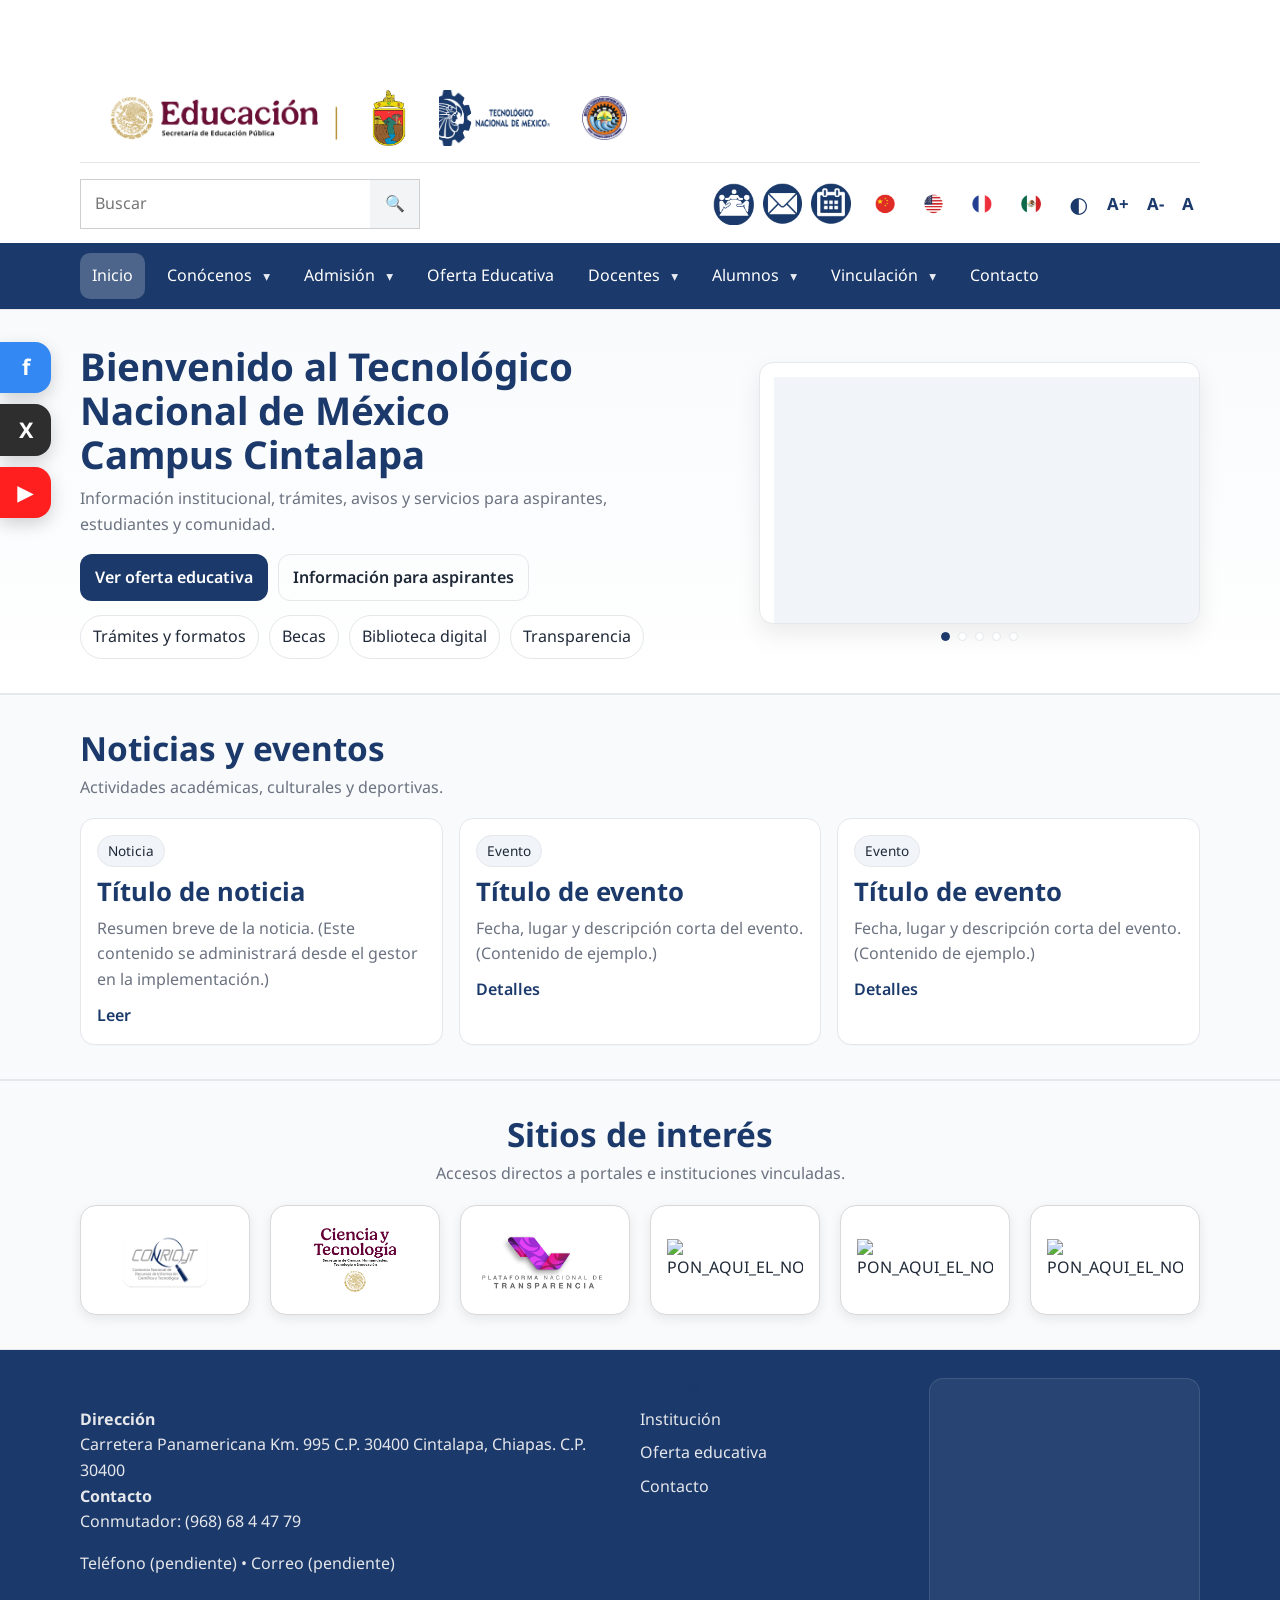
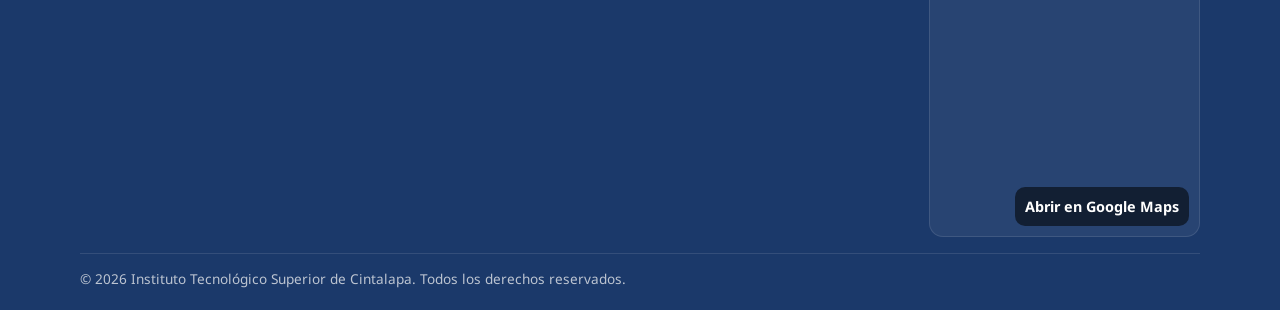
==== index.html @ 57645652 "Add files via upload" ====
<!DOCTYPE html>
<html lang="es">
<head>
  <meta charset="utf-8" />
  <meta name="viewport" content="width=device-width, initial-scale=1" />
  <title>Tecnológico Nacional de México Campus Cintalapa | Inicio</title>
  <meta name="description" content="Sitio institucional: información, oferta educativa, aspirantes, alumnos, vinculación y contacto." />

  <!-- CSS (separación clara HTML5/CSS3) -->
  <link rel="stylesheet" href="css/base.css" />
  <link rel="stylesheet" href="css/layout.css" />
  <link rel="stylesheet" href="css/components.css" />
  <link rel="stylesheet" href="css/pages.css" />
</head>

<body>

    <!-- Barra superior (gubernamental + idioma) -->

    <div id="barraGobmx"></div>

  <header class="site-header" role="banner">
    <div class="container header-top">
<div class="pleca" aria-label="Identidades institucionales">
  <div class="container pleca-inner">
    <a class="pleca-link pleca-link--sep" href="https://www.gob.mx/sep" target="_blank" rel="noopener">
      <img src="assets/img/pleca_educacion_dic24.png" alt="Educación - Secretaría de Educación Pública">
    </a>

    <a class="pleca-link pleca-link--chiapas" href="https://www.chiapas.gob.mx/" target="_blank" rel="noopener">
      <img src="assets/img/Coat_of_Arms_of_Chiapas_(2026).png" alt="Gobierno del Estado de Chiapas">
    </a>

    <a class="pleca-link pleca-link--tecnm" href="https://www.tecnm.mx/" target="_blank" rel="noopener">
      <img src="assets/img/TecNacional.png" alt="Tecnológico Nacional de México">
    </a>

    <a class="pleca-link pleca-link--instituto" href="index.html">
      <img src="assets/img/TecCinta.png" alt="Instituto Tecnológico Superior de Cintalapa">
    </a>
  </div>
</div>

      <button class="nav-toggle" type="button"
  aria-label="Abrir menú"
  aria-controls="site-menu"
  aria-expanded="false">
  <span class="nav-toggle__bar" aria-hidden="true"></span>
  <span class="nav-toggle__bar" aria-hidden="true"></span>
  <span class="nav-toggle__bar" aria-hidden="true"></span>
</button>

<div class="header-top-bar">
<div class="header-search">
  <form
    class="search search--header"
    id="siteSearchForm"
    action="#"
    method="get"
    aria-label="Búsqueda en el sitio"
  >
    <label class="sr-only" for="siteSearchInput">Buscar</label>
    <input
      id="siteSearchInput"
      name="q"
      type="search"
      placeholder="Buscar"
      autocomplete="off"
    />
    <button class="search-btn" type="submit" aria-label="Buscar">
      <span aria-hidden="true">🔍</span>
    </button>
  </form>

  <div
    id="siteSearchResults"
    class="search-results"
    aria-live="polite"
    aria-label="Resultados de búsqueda"
    hidden
  ></div>
</div>

  <div class="header-tools" aria-label="Accesibilidad y accesos rápidos">
    <div class="header-icons" aria-label="Enlaces rápidos institucionales">
      <a class="tool-icon"
         href="PON_AQUI_LINK_TEAMS"
         target="_blank"
         rel="noopener"
         title="Microsoft Teams"
         aria-label="Microsoft Teams">
        <img src="assets/img/microsoft_teams.png" alt="Microsoft Teams" />
      </a>

      <a class="tool-icon"
         href="PON_AQUI_LINK_CORREO"
         target="_blank"
         rel="noopener"
         title="Correo institucional"
         aria-label="Correo institucional">
        <img src="assets/img/correo-icono.png" alt="Correo institucional" />
      </a>

      <a class="tool-icon"
         href="PON_AQUI_LINK_CALENDARIO"
         target="_blank"
         rel="noopener"
         title="Calendario académico"
         aria-label="Calendario académico">
        <img src="assets/img/calendario-icono.png" alt="Calendario académico" />
      </a>
    </div>

    <div class="header-languages" aria-label="Selector de idioma">
      <a class="lang-btn" href="#" data-lang="zh-CN" title="Mandarín" aria-label="Traducir a mandarín">
        <img src="assets/img/china-icono.png" alt="Mandarín" />
      </a>

      <a class="lang-btn" href="#" data-lang="en" title="Inglés" aria-label="Traducir a inglés">
        <img src="assets/img/usa-icono.png" alt="Inglés" />
      </a>

      <a class="lang-btn" href="#" data-lang="fr" title="Francés" aria-label="Traducir a francés">
        <img src="assets/img/francia-icono.png" alt="Francés" />
      </a>

      <a class="lang-btn" href="#" data-lang="es" title="Español" aria-label="Restablecer a español">
        <img src="assets/img/mexico-icono.png" alt="Español" />
      </a>
    </div>

    <div class="header-accessibility" aria-label="Opciones de accesibilidad">
      <button class="acc-btn acc-btn--icon" type="button" data-action="contrast" title="Invertir colores" aria-label="Invertir colores">
        ◐
      </button>
      <button class="acc-btn" type="button" data-action="increase-font" title="Aumentar letra" aria-label="Aumentar letra">
        A+
      </button>
      <button class="acc-btn" type="button" data-action="decrease-font" title="Disminuir letra" aria-label="Disminuir letra">
        A-
      </button>
      <button class="acc-btn" type="button" data-action="reset-font" title="Restablecer tamaño" aria-label="Restablecer tamaño">
        A
      </button>
    </div>

    <div id="google_translate_element" class="translate-holder" aria-hidden="true"></div>
  </div>
</div>
    </div>

    <nav class="site-nav" aria-label="Menú principal" id="site-menu">
      <div class="container nav-inner">
<ul class="nav-list nav-list--dropdown">
  <li>
    <a class="nav-link" href="index.html" data-nav-link="inicio">Inicio</a>
  </li>

  <li class="nav-item">
    <details class="nav-dd">
      <summary class="nav-link nav-link--dd" data-nav="conocenos">Conócenos</summary>
      <div class="nav-panel" role="menu">
        <a role="menuitem" href="pages/institucion.html#mv">Misión y visión</a>
        <a role="menuitem" href="pages/institucion.html#campus">Campus</a>
        <a role="menuitem" href="pages/institucion.html#historia">Historia</a>
        <a role="menuitem" href="pages/institucion.html#directorio">Directorio</a>
        <a role="menuitem" href="pages/institucion.html#organigrama">Organigrama</a>
        <a role="menuitem" href="pages/institucion.html#marco">Marco normativo</a>
      </div>
    </details>
  </li>

  <li class="nav-item">
    <details class="nav-dd">
      <summary class="nav-link nav-link--dd" data-nav="admision">Admisión</summary>
      <div class="nav-panel" role="menu">
        <a role="menuitem" href="pages/aspirantes.html#requisitos">Requisitos</a>
        <a role="menuitem" href="pages/aspirantes.html#proceso">Proceso</a>
        <a role="menuitem" href="pages/aspirantes.html#fechas">Fechas</a>
        <a role="menuitem" href="pages/aspirantes.html#costos">Costos</a>
        <a role="menuitem" href="pages/aspirantes.html#preguntas">Preguntas frecuentes</a>
      </div>
    </details>
  </li>

  <li>
    <a class="nav-link" href="pages/oferta.html" data-nav-link="oferta">Oferta Educativa</a>
  </li>

  <li class="nav-item">
    <details class="nav-dd">
      <summary class="nav-link nav-link--dd" data-nav="docentes">Docentes</summary>
      <div class="nav-panel" role="menu">
        <a role="menuitem" href="pages/docentes.html#avisos">Avisos</a>
        <a role="menuitem" href="pages/docentes.html#formatos">Formatos</a>
        <a role="menuitem" href="pages/docentes.html#directorio">Directorio</a>
      </div>
    </details>
  </li>

  <li class="nav-item">
    <details class="nav-dd">
      <summary class="nav-link nav-link--dd" data-nav="alumnos">Alumnos</summary>
      <div class="nav-panel" role="menu">
        <a role="menuitem" href="pages/alumnos.html#tramites">Trámites</a>
        <a role="menuitem" href="pages/alumnos.html#servicios">Servicios escolares</a>
        <a role="menuitem" href="pages/alumnos.html#calendario">Calendario</a>
        <a role="menuitem" href="pages/alumnos.html#becas">Becas</a>
      </div>
    </details>
  </li>

  <li class="nav-item">
    <details class="nav-dd">
      <summary class="nav-link nav-link--dd" data-nav="vinculacion">Vinculación</summary>
      <div class="nav-panel" role="menu">
        <a role="menuitem" href="pages/vinculacion.html#servicio">Servicio social</a>
        <a role="menuitem" href="pages/vinculacion.html#residencia">Residencia profesional</a>
        <a role="menuitem" href="pages/vinculacion.html#convenios">Convenios</a>
        <a role="menuitem" href="pages/vinculacion.html#bolsa">Bolsa de trabajo</a>
      </div>
    </details>
  </li>

  <li>
    <a class="nav-link" href="pages/contacto.html" data-nav-link="contacto">Contacto</a>
  </li>
</ul>
      </div>
    </nav>
  </header>

  <main id="contenido" class="site-main" role="main">
    <!-- Hero / Portada -->
    <section class="hero" aria-label="Portada">
      <div class="container hero-inner">
        <div class="hero-content">
          <h1>Bienvenido al Tecnológico Nacional de México Campus Cintalapa</h1>
          <p>
            Información institucional, trámites, avisos y servicios para aspirantes, estudiantes y comunidad.
          </p>

          <div class="hero-cta">
            <a class="btn btn-primary" href="pages/oferta.html">Ver oferta educativa</a>
            <a class="btn btn-outline" href="pages/aspirantes.html">Información para aspirantes</a>
          </div>

          <ul class="quick-links" aria-label="Accesos rápidos">
            <li><a class="chip" href="#tramites">Trámites y formatos</a></li>
            <li><a class="chip" href="#becas">Becas</a></li>
            <li><a class="chip" href="#biblioteca">Biblioteca digital</a></li>
            <li><a class="chip" href="#transparencia">Transparencia</a></li>
          </ul>

        </div>

<div class="hero-media" aria-label="Carrusel de avisos destacados">
  <section class="carousel" aria-roledescription="carousel">
    <!-- Controles (radios invisibles) -->
    <input class="carousel__input" type="radio" name="carousel" id="slide-1" checked>
    <input class="carousel__input" type="radio" name="carousel" id="slide-2">
    <input class="carousel__input" type="radio" name="carousel" id="slide-3">
    <input class="carousel__input" type="radio" name="carousel" id="slide-4">
    <input class="carousel__input" type="radio" name="carousel" id="slide-5">

    <!-- Slides -->
    <div class="carousel__viewport">
      <div class="carousel__track">
<article class="carousel__slide" data-slide="1">
  <a class="carousel__img" href="#" data-banner-link aria-label="Banner 1">
    <img class="carousel__photo" data-banner-img alt="Banner 1" loading="lazy"
      src="data:image/svg+xml,%3Csvg xmlns='http://www.w3.org/2000/svg' width='1200' height='450'%3E%3Crect width='100%25' height='100%25' fill='%23f1f5f9'/%3E%3Ctext x='50%25' y='50%25' dominant-baseline='middle' text-anchor='middle' fill='%236b7280' font-size='38' font-family='Arial'%3EBanner%201%20pendiente%3C/text%3E%3C/svg%3E">
  </a>
</article>

<article class="carousel__slide" data-slide="2">
  <a class="carousel__img" href="#" data-banner-link aria-label="Banner 2">
    <img class="carousel__photo" data-banner-img alt="Banner 2" loading="lazy"
      src="data:image/svg+xml,%3Csvg xmlns='http://www.w3.org/2000/svg' width='1200' height='450'%3E%3Crect width='100%25' height='100%25' fill='%23f1f5f9'/%3E%3Ctext x='50%25' y='50%25' dominant-baseline='middle' text-anchor='middle' fill='%236b7280' font-size='38' font-family='Arial'%3EBanner%202%20pendiente%3C/text%3E%3C/svg%3E">
  </a>
</article>

<article class="carousel__slide" data-slide="3">
  <a class="carousel__img" href="#" data-banner-link aria-label="Banner 3">
    <img class="carousel__photo" data-banner-img alt="Banner 3" loading="lazy"
      src="data:image/svg+xml,%3Csvg xmlns='http://www.w3.org/2000/svg' width='1200' height='450'%3E%3Crect width='100%25' height='100%25' fill='%23f1f5f9'/%3E%3Ctext x='50%25' y='50%25' dominant-baseline='middle' text-anchor='middle' fill='%236b7280' font-size='38' font-family='Arial'%3EBanner%203%20pendiente%3C/text%3E%3C/svg%3E">
  </a>
</article>

<article class="carousel__slide" data-slide="4">
  <a class="carousel__img" href="#" data-banner-link aria-label="Banner 4">
    <img class="carousel__photo" data-banner-img alt="Banner 4" loading="lazy"
      src="data:image/svg+xml,%3Csvg xmlns='http://www.w3.org/2000/svg' width='1200' height='450'%3E%3Crect width='100%25' height='100%25' fill='%23f1f5f9'/%3E%3Ctext x='50%25' y='50%25' dominant-baseline='middle' text-anchor='middle' fill='%236b7280' font-size='38' font-family='Arial'%3EBanner%204%20pendiente%3C/text%3E%3C/svg%3E">
  </a>
</article>

<article class="carousel__slide" data-slide="5">
  <a class="carousel__img" href="#" data-banner-link aria-label="Banner 5">
    <img class="carousel__photo" data-banner-img alt="Banner 5" loading="lazy"
      src="data:image/svg+xml,%3Csvg xmlns='http://www.w3.org/2000/svg' width='1200' height='450'%3E%3Crect width='100%25' height='100%25' fill='%23f1f5f9'/%3E%3Ctext x='50%25' y='50%25' dominant-baseline='middle' text-anchor='middle' fill='%236b7280' font-size='38' font-family='Arial'%3EBanner%205%20pendiente%3C/text%3E%3C/svg%3E">
  </a>
</article>
      </div>
    </div>

    <!-- Botones/puntos -->
    <div class="carousel__dots" aria-label="Controles del carrusel">
      <label class="carousel__dot" for="slide-1" aria-label="Ir a la diapositiva 1"></label>
      <label class="carousel__dot" for="slide-2" aria-label="Ir a la diapositiva 2"></label>
      <label class="carousel__dot" for="slide-3" aria-label="Ir a la diapositiva 3"></label>
      <label class="carousel__dot" for="slide-4" aria-label="Ir a la diapositiva 4"></label>
      <label class="carousel__dot" for="slide-5" aria-label="Ir a la diapositiva 5"></label>
    </div>
  </section>
</div>

      </div>
    </section>

    <!-- Noticias / Eventos -->
    <section class="section section-alt">
      <div class="container">
        <header class="section-header">
          <h2>Noticias y eventos</h2>
          <p>Actividades académicas, culturales y deportivas.</p>
        </header>

        <div class="grid cards-3">
          <article class="card card-wide">
            <div class="card-badge">Noticia</div>
            <h3>Título de noticia</h3>
            <p>Resumen breve de la noticia. (Este contenido se administrará desde el gestor en la implementación.)</p>
            <a class="card-link" href="pages/institucion.html">Leer</a>
          </article>

          <article class="card card-wide">
            <div class="card-badge">Evento</div>
            <h3>Título de evento</h3>
            <p>Fecha, lugar y descripción corta del evento. (Contenido de ejemplo.)</p>
            <a class="card-link" href="pages/institucion.html">Detalles</a>
          </article>

          <article class="card card-wide">
            <div class="card-badge">Evento</div>
            <h3>Título de evento</h3>
            <p>Fecha, lugar y descripción corta del evento. (Contenido de ejemplo.)</p>
            <a class="card-link" href="pages/institucion.html">Detalles</a>
          </article>
        </div>
      </div>
    </section>
<!-- Sitios de interés -->
<section class="section section-alt sitios-interes">
  <div class="container">
    <header class="section-header">
      <h2>Sitios de interés</h2>
      <p>Accesos directos a portales e instituciones vinculadas.</p>
    </header>

    <div class="interest-links" aria-label="Enlaces a sitios institucionales de interés">

      <a class="interest-link"
         href="https://www.conricyt.mx/"
         target="_blank"
         rel="noopener"
         aria-label="PON_AQUI_EL_NOMBRE_DEL_SITIO_1">
        <img src="assets/img/Conricyt.png"
             alt="Conricyt"
             loading="lazy">
      </a>

      <a class="interest-link"
         href="https://secihti.mx/"
         target="_blank"
         rel="noopener"
         aria-label="PON_AQUI_EL_NOMBRE_DEL_SITIO_2">
        <img src="assets/img/secihti.png"
             alt="Secretaría de Ciencia, Humanidades, Tecnología e Innovación"
             loading="lazy">
      </a>

      <a class="interest-link"
         href="https://www.plataformadetransparencia.org.mx/Inicio"
         target="_blank"
         rel="noopener"
         aria-label="PON_AQUI_EL_NOMBRE_DEL_SITIO_3">
        <img src="assets/img/Transparencia.png"
             alt="plataforma nacional de transparencia"
             loading="lazy">
      </a>

      <a class="interest-link"
         href="PON_AQUI_EL_LINK_4"
         target="_blank"
         rel="noopener"
         aria-label="PON_AQUI_EL_NOMBRE_DEL_SITIO_4">
        <img src="PON_AQUI_LA_IMAGEN_4"
             alt="PON_AQUI_EL_NOMBRE_DEL_SITIO_4"
             loading="lazy">
      </a>

      <a class="interest-link"
         href="PON_AQUI_EL_LINK_5"
         target="_blank"
         rel="noopener"
         aria-label="PON_AQUI_EL_NOMBRE_DEL_SITIO_5">
        <img src="PON_AQUI_LA_IMAGEN_5"
             alt="PON_AQUI_EL_NOMBRE_DEL_SITIO_5"
             loading="lazy">
      </a>

      <a class="interest-link"
         href="PON_AQUI_EL_LINK_6"
         target="_blank"
         rel="noopener"
         aria-label="PON_AQUI_EL_NOMBRE_DEL_SITIO_6">
        <img src="PON_AQUI_LA_IMAGEN_6"
             alt="PON_AQUI_EL_NOMBRE_DEL_SITIO_6"
             loading="lazy">
      </a>

    </div>
  </div>
</section>
  </main>

  <footer class="site-footer" role="contentinfo">
    <div class="container footer-grid">

            <section>
        <h2 class="footer-title">Contacto</h2>
        <p><strong>Dirección</strong>
                    <br>
                    Carretera Panamericana Km. 995 C.P. 30400 Cintalapa, Chiapas. 
                     C.P. 30400
                    <br><strong>Contacto</strong>&nbsp;<br>
                    Conmutador:  (968) 68 4 47 79 </p>
        <p>Teléfono (pendiente) • Correo (pendiente)</p>
      </section>

      <section>
        <h2 class="footer-title">Enlaces</h2>
        <ul class="footer-links">
          <li><a href="pages/institucion.html">Institución</a></li>
          <li><a href="pages/oferta.html">Oferta educativa</a></li>
          <li><a href="pages/contacto.html">Contacto</a></li>
        </ul>
      </section>

      <section>
       <aside class="footer-media" aria-label="Ubicación del Instituto en Google Maps">
  <iframe src="https://www.google.com/maps/embed?pb=!1m18!1m12!1m3!1d3822.1630320516947!2d-93.7435155!3d16.6687232!2m3!1f0!2f0!3f0!3m2!1i1024!2i768!4f13.1!3m3!1m2!1s0x85eb57e1d27544a9%3A0x69e5f6be7f313284!2sInstituto%20Tecnol%C3%B3gico%20Superior%20de%20Cintalapa!5e0!3m2!1ses-419!2smx!4v1772683940090!5m2!1ses-419!2smx"
   width="600"
    height="450"
     style="border:0;"
      allowfullscreen="" 
      loading="lazy" 
      referrerpolicy="no-referrer-when-downgrade">
  </iframe>

  <a class="footer-map-open"
     href="https://maps.google.com/?cid=7630776441687323268&hl=es-419&gl=MX"
     target="_blank" rel="noopener">
    Abrir en Google Maps
  </a>
</aside>
      </section>
    </div>

    <div class="container footer-bottom">
      <small>© <span>2026</span> Instituto Tecnológico Superior de Cintalapa. Todos los derechos reservados.</small>
    </div>
  </footer>
  <div id="footer2-7"></div>
  <aside class="social-widget" aria-label="Redes sociales institucionales">
  <a
    class="social-widget__item social-widget__item--facebook"
    href="https://www.facebook.com/TecNMCintalapa"
    target="_blank"
    rel="noopener"
    aria-label="Me gusta en Facebook"
  >
    <span class="social-widget__icon" aria-hidden="true">f</span>
    <span class="social-widget__label">Me gusta en Facebook</span>
  </a>

  <a
    class="social-widget__item social-widget__item--x"
    href="https://x.com/TecNMCintalapa"
    target="_blank"
    rel="noopener"
    aria-label="Síguenos en X"
  >
    <span class="social-widget__icon" aria-hidden="true">X</span>
    <span class="social-widget__label">Síguenos en X</span>
  </a>

  <a
    class="social-widget__item social-widget__item--youtube"
    href="https://www.youtube.com/@tecnmcampuscintalapa2809"
    target="_blank"
    rel="noopener"
    aria-label="Suscríbete en YouTube"
  >
    <span class="social-widget__icon" aria-hidden="true">▶</span>
    <span class="social-widget__label">Suscríbete en YouTube</span>
  </a>
</aside>
  <script
  src="https://cdn.tecnm.mx/files/main/Framework/gobmx-integration.js"
  data-tecnm-header="#barraGobmx"
  data-tecnm-footer="#footer2-7"
></script>
<script src="https://framework-gb.cdn.gob.mx/gobmx.js" defer></script>
  <script src="public/js/main.js"></script>
  <script src="//translate.google.com/translate_a/element.js?cb=googleTranslateElementInit"></script>
</body>
</html>
---- css/base.css ----
/* =========================================================
   BASE.CSS
   Reset mínimo + variables globales + tipografía base
   ========================================================= */

@import url("https://fonts.googleapis.com/css2?family=Noto+Sans:wght@300;400;500;600;700&display=swap");

:root{
  /* Colores base */
  --bg: #ffffff;
  --text: #1f2937;
  --muted: #6b7280;
  --border: #e5e7eb;

  --primary: #1B396A;
  --primary-2: #1B396A;
  --surface: #f8fafc;
  --surface-2: #f1f5f9;

  /* Tipografía */
  --font-body: "Noto Sans", system-ui, -apple-system, "Segoe UI", Roboto, Arial, sans-serif;
  --font-heading: "Patria", "Noto Sans", Georgia, serif;

  /* Medidas globales */
  --radius: 14px;
  --shadow: 0 10px 24px rgba(0,0,0,.08);
  --container: 1120px;

  /* Escala tipográfica */
  --fs-hero: clamp(2.2rem, 4vw, 3.4rem);
  --fs-h1: clamp(2rem, 3.2vw, 2.8rem);
  --fs-h2: clamp(1.7rem, 2.6vw, 2.2rem);
  --fs-h3: clamp(1.35rem, 2vw, 1.75rem);
  --fs-h4: 1.25rem;
  --fs-body: 1rem;
  --fs-small: 0.95rem;
  --fs-xs: 0.85rem;

  /* Interlineado */
  --lh-tight: 1.2;
  --lh-body: 1.6;
}

/* =========================================================
   Reset básico
   ========================================================= */

*,
*::before,
*::after{
  box-sizing: border-box;
}

html{
  scroll-behavior: smooth;
  -webkit-text-size-adjust: 100%;
}

body{
  margin: 0;
  font-family: var(--font-body);
  font-size: var(--fs-body);
  font-weight: 400;
  line-height: var(--lh-body);
  background: var(--bg);
  color: var(--text);
  text-rendering: optimizeLegibility;
}

img,
picture,
svg,
video,
canvas{
  display: block;
  max-width: 100%;
  height: auto;
}

iframe{
  max-width: 100%;
  border: 0;
}

a{
  color: inherit;
  text-decoration: none;
}

a:hover{
  text-decoration: underline;
}

button,
input,
select,
textarea{
  font: inherit;
  color: inherit;
}

button{
  cursor: pointer;
}

ul,
ol{
  padding-left: 1.25rem;
}

p,
ul,
ol,
blockquote{
  margin-top: 0;
  margin-bottom: 1rem;
}

/* =========================================================
   Tipografía global
   ========================================================= */

h1,
h2,
h3,
h4,
h5,
h6{
  margin-top: 0;
  margin-bottom: 0.65em;
  font-family: var(--font-heading);
  font-weight: 700;
  line-height: var(--lh-tight);
  color: var(--primary);
  text-wrap: balance;
}

h1{
  font-size: var(--fs-h1);
}

h2{
  font-size: var(--fs-h2);
}

h3{
  font-size: var(--fs-h3);
}

h4{
  font-size: var(--fs-h4);
}

h5,
h6{
  font-size: 1rem;
}

p{
  font-size: var(--fs-body);
  line-height: var(--lh-body);
}

small{
  font-size: var(--fs-xs);
}

/* =========================================================
   Elementos comunes de contenido
   ========================================================= */

strong,
b{
  font-weight: 700;
}

em,
i{
  font-style: italic;
}

mark{
  background: #fff3a3;
  color: inherit;
  padding: 0 0.1em;
}

blockquote{
  margin-left: 0;
  padding: 1rem 1.25rem;
  border-left: 4px solid var(--primary);
  background: var(--surface);
  color: var(--text);
  border-radius: 0 var(--radius) var(--radius) 0;
}

hr{
  border: 0;
  border-top: 1px solid var(--border);
  margin: 2rem 0;
}

/* =========================================================
   Formularios
   ========================================================= */

input,
select,
textarea{
  width: 100%;
}

input:focus,
select:focus,
textarea:focus,
button:focus,
a:focus{
  outline: 2px solid rgba(27, 57, 106, 0.35);
  outline-offset: 2px;
}

/* =========================================================
   Utilidades base
   ========================================================= */

.sr-only{
  position: absolute;
  width: 1px;
  height: 1px;
  padding: 0;
  margin: -1px;
  overflow: hidden;
  clip: rect(0, 0, 0, 0);
  white-space: nowrap;
  border: 0;
}

.skip-link{
  position: absolute;
  left: 12px;
  top: 12px;
  z-index: 3000;
  padding: 10px 12px;
  background: var(--text);
  color: #ffffff;
  border-radius: 10px;
  transform: translateY(-200%);
}

.skip-link:focus{
  transform: translateY(0);
}

.container{
  width: min(100% - 2rem, var(--container));
  margin-inline: auto;
}

/* =========================================================
   Clases tipográficas reutilizables
   ========================================================= */

.text-muted{
  color: var(--muted);
}

.text-small{
  font-size: var(--fs-small);
}

.text-xs{
  font-size: var(--fs-xs);
}

.title-page{
  font-family: var(--font-heading);
  font-size: var(--fs-hero);
  font-weight: 700;
  line-height: 1.1;
  color: var(--primary);
}

.title-section{
  font-family: var(--font-heading);
  font-size: var(--fs-h2);
  font-weight: 700;
  line-height: var(--lh-tight);
  color: var(--primary);
}

.subtitle{
  font-family: var(--font-body);
  font-size: 1.1rem;
  font-weight: 500;
  color: var(--muted);
  line-height: 1.5;
}

.eyebrow{
  display: inline-block;
  margin-bottom: 0.65rem;
  font-family: var(--font-body);
  font-size: var(--fs-xs);
  font-weight: 700;
  letter-spacing: 0.08em;
  text-transform: uppercase;
  color: var(--primary);
}

/* =========================================================
   Selección de texto
   ========================================================= */

::selection{
  background: rgba(27, 57, 106, 0.18);
  color: var(--text);
}

/* =========================================================
   Ajustes responsivos base
   ========================================================= */

@media (max-width: 640px){
  body{
    font-size: 0.98rem;
  }

  h1,
  h2,
  h3,
  h4,
  h5,
  h6{
    text-wrap: pretty;
  }

  .container{
    width: min(100% - 1.25rem, var(--container));
  }
}
---- css/layout.css ----
:root{
  --pleca-tecnm-h: 56px;
  --gobmx-offset: 60px;
  --site-nav-height: 64px;
}

.container{
  width: min(100% - 32px, var(--container));
  margin-inline: auto;
}

body{
  padding-top: 0;
}

/* El header completo baja debajo de la barra gob.mx */
.site-header{
  margin-top: var(--gobmx-offset);
  border-bottom: 1px solid var(--border);
  background: #fff;
}

.header-top{
  display: flex;
  align-items: center;
  justify-content: space-between;
  gap: 18px;
  padding: 14px 0;
}

.brand-link{
  display: flex;
  align-items: center;
  gap: 12px;
}

.brand-logo{
  width: 52px;
  height: 52px;
  border-radius: 10px;
  background: var(--surface-2);
  border: 1px solid var(--border);
}

.brand-text{
  display: grid;
}

.brand-title{
  font-weight: 700;
}

.brand-subtitle{
  color: var(--muted);
  font-size: .95rem;
}

/* navegación principal */
.site-nav{
  background: var(--primary);
  color: #fff;
  min-height: var(--site-nav-height);
  width: 100%;
  z-index: 950;
  opacity: 1;
}

.site-nav.is-fixed{
  position: fixed;
  top: var(--gobmx-offset);
  left: 0;
  width: 100%;
  background: var(--primary);
  opacity: 1;
  box-shadow: 0 4px 14px rgba(0,0,0,.08);
}

.site-nav .nav-panel{
  z-index: 960;
}

.site-nav-placeholder{
  display: none;
  height: var(--site-nav-height);
}

.site-nav-placeholder.active{
  display: block;
}

.nav-inner{
  padding: 10px 0;
}

.nav-list{
  list-style: none;
  display: flex;
  flex-wrap: wrap;
  gap: 10px;
  padding: 0;
  margin: 0;
}

.site-main{
  min-height: 60vh;
  padding-top: 0;
}

.section{
  padding: 34px 0;
}

.section-alt{
  background: var(--surface);
  border-top: 1px solid var(--border);
  border-bottom: 1px solid var(--border);
}

.section-header{
  margin-bottom: 18px;
}

.section-header h2{
  margin: 0 0 6px;
}

.section-header p{
  margin: 0;
  color: var(--muted);
}

.grid{
  display: grid;
  gap: 16px;
}

.cards-3{
  grid-template-columns: repeat(3, 1fr);
}

.cards-2{
  grid-template-columns: repeat(2, 1fr);
}

/* footer */
.site-footer{
  background: #1B396A;
  color: #e5e7eb;
  padding: 28px 0 18px;
  margin: 0;
}

.footer-grid{
  display: grid;
  gap: 18px;
  grid-template-columns: 2fr 1fr 1fr;
}

.footer-title{
  font-size: 1rem;
  margin: 0 0 10px;
}

.footer-links{
  list-style: none;
  margin: 0;
  padding: 0;
  display: grid;
  gap: 8px;
}

.footer-bottom{
  border-top: 1px solid rgba(229,231,235,.12);
  margin-top: 16px;
  padding-top: 12px;
  color: rgba(229,231,235,.8);
}

/* pleca institucional */
.pleca{
  background: #fff;
  border-bottom: 1px solid var(--border);
  width: 100%;
}

.pleca-inner{
  display: flex;
  align-items: center;
  gap: 14px;
  padding: 10px 0;
  flex-wrap: nowrap;
}

.pleca-link{
  display: inline-flex;
  align-items: center;
  justify-content: center;
  padding: 6px 8px;
  border-radius: 10px;
  flex: 0 0 auto;
}

.pleca-link:hover{
  background: var(--surface-2);
  text-decoration: none;
}

.pleca-link--tecnm img{
  height: var(--pleca-tecnm-h);
  width: auto;
  display: block;
}

.pleca-link--chiapas img{
  height: var(--pleca-tecnm-h);
  width: auto;
  display: block;
}

.pleca-link--instituto img{
  height: calc(var(--pleca-tecnm-h) * 0.8);
  width: auto;
  display: block;
}

.pleca-link--sep img{
  height: calc(var(--pleca-tecnm-h) * 0.82);
  width: auto;
  max-width: 380px;
  display: block;
}

/* mapa footer */
.footer-media{
  border-radius: 14px;
  overflow: hidden;
  border: 1px solid rgba(229,231,235,.12);
  background: rgba(255,255,255,.06);
  min-height: 260px;
  position: relative;
}

.footer-map-iframe{
  width: 100%;
  height: 100%;
  min-height: 260px;
  display: block;
}

.footer-map-open{
  position: absolute;
  right: 10px;
  bottom: 10px;
  background: rgba(0,0,0,.55);
  color: #fff;
  padding: 8px 10px;
  border-radius: 10px;
  text-decoration: none;
  font-weight: 700;
  font-size: .9rem;
}

.footer-map-open:hover{
  background: rgba(0,0,0,.70);
  text-decoration: none;
}

/* anclas */
html{
  scroll-padding-top: calc(var(--gobmx-offset) + var(--site-nav-height) + 16px);
}

section[id],
article[id],
div[id]{
  scroll-margin-top: calc(var(--gobmx-offset) + var(--site-nav-height) + 16px);
}

/* responsive */
@media (max-width: 900px){
  :root{
    --pleca-tecnm-h: 44px;
  }

  .cards-3,
  .cards-2,
  .footer-grid{
    grid-template-columns: 1fr;
  }

  .header-top{
    display: grid;
    grid-template-columns: 1fr auto;
    grid-template-areas:
      "brand toggle"
      "search search";
    align-items: center;
    gap: 12px;
  }

  .brand{
    grid-area: brand;
  }

  .nav-toggle{
    grid-area: toggle;
    justify-self: end;
  }

  .header-actions{
    grid-area: search;
  }

  .search,
  .search input{
    width: 100%;
  }

  .nav-panel{
    position: static;
    box-shadow: none;
    border-radius: 12px;
    margin-top: 8px;
  }

  .pleca-inner{
    overflow-x: auto;
    overflow-y: hidden;
    -webkit-overflow-scrolling: touch;
  }

  .footer-media,
  .footer-map-iframe{
    min-height: 220px;
  }
}

@media (max-width: 700px){
  .gov-subtitle{
    display: none;
  }

  .gov-title{
    font-size: .9rem;
  }
}

@media (min-width: 901px){
  .nav-list{
    flex-wrap: nowrap;
  }
}
@media (max-width: 900px){
  :root{
    --pleca-tecnm-h: 44px;
    --gobmx-offset: 56px;
  }
}
---- css/components.css ----
/* Components: botones, cards, chips, búsqueda, etc. */
.nav-link{
  display: inline-block;
  padding: 10px 12px;
  border-radius: 10px;
  color: #fff;
  text-decoration: none;
}
.nav-link:hover{ background: rgba(255,255,255,.14); text-decoration: none; }
.nav-link.is-active{ background: rgba(255,255,255,.22); }

.search{
  display: flex;
  gap: 8px;
  align-items: center;
}
.search input{
  width: min(320px, 32vw);
  padding: 10px 12px;
  border-radius: 12px;
  border: 1px solid var(--border);
}

.btn{
  display: inline-flex;
  align-items: center;
  justify-content: center;
  gap: 8px;
  padding: 10px 14px;
  border-radius: 12px;
  border: 1px solid transparent;
  font-weight: 600;
  cursor: pointer;
}
.btn-primary{
  background: var(--primary);
  color: #fff;
}
.btn-primary:hover{ background: var(--primary-2); }

.btn-outline{
  background: transparent;
  border-color: var(--border);
}
.btn-outline:hover{ background: var(--surface-2); }

.card{
  background: #fff;
  border: 1px solid var(--border);
  border-radius: var(--radius);
  padding: 16px;
  box-shadow: 0 1px 0 rgba(0,0,0,.02);
}
.card h3{ margin: 0 0 8px; }
.card p{ margin: 0 0 10px; color: var(--muted); }
.card-link{ color: var(--primary); font-weight: 600; }

.card-wide{ min-height: 160px; position: relative; }
.card-badge{
  display: inline-block;
  font-size: .85rem;
  padding: 4px 10px;
  border-radius: 999px;
  background: var(--surface-2);
  border: 1px solid var(--border);
  margin-bottom: 10px;
}

.chip{
  display: inline-block;
  padding: 8px 12px;
  border-radius: 999px;
  border: 1px solid var(--border);
  background: #fff;
}
.chip:hover{ background: var(--surface-2); text-decoration: none; }

/* Selector de idioma (UI) */
.lang{
  display: inline-flex;
  gap: 8px;
  align-items: center;
}

.lang-btn{
  display: inline-flex;
  align-items: center;
  justify-content: center;
  height: 30px;
  min-width: 38px;
  padding: 0 10px;
  border-radius: 999px;
  border: 1px solid rgba(255,255,255,.28);
  background: rgba(255,255,255,.10);
  color: #fff;
  font-weight: 700;
  font-size: .82rem;
  text-decoration: none;
}
.lang-btn:hover{
  background: rgba(255,255,255,.18);
  text-decoration: none;
}

.lang-help{
  height: 30px;
  width: 30px;
  border-radius: 999px;
  border: 1px solid rgba(255,255,255,.28);
  background: rgba(255,255,255,.10);
  color: #fff;
  font-weight: 800;
  cursor: pointer;
}
.lang-help:hover{
  background: rgba(255,255,255,.18);
}
/* Dropdown con details/summary */
.nav-list--dropdown{
  align-items: center;
}

.nav-item{ position: relative; }

.nav-dd{
  position: relative;
}

summary.nav-link.is-active{
  background: rgba(255,255,255,.22);
}

.nav-dd > summary{
  list-style: none;
}
.nav-dd > summary::-webkit-details-marker{
  display: none;
}

/* Indicador de dropdown */
.nav-link--dd{
  cursor: pointer;
  position: relative;
  padding-right: 30px;
}
.nav-link--dd::after{
  content: "▾";
  position: absolute;
  right: 12px;
  top: 50%;
  transform: translateY(-50%);
  font-size: .85rem;
  opacity: .9;
}

/* Panel desplegable */
.nav-panel{
  position: absolute;
  top: 100%;
  margin-top: 8px;
  left: 0;
  min-width: 260px;
  padding: 10px;
  border-radius: 14px;
  border: 1px solid rgba(255,255,255,.18);
  background: #0a2f6f; /* tono más oscuro que la barra */
  box-shadow: 0 18px 34px rgba(0,0,0,.22);
  display: none;
  z-index: 50;
}

.nav-panel::before{
  content: "";
  position: absolute;
  left: 0;
  right: 0;
  top: -8px;     /* mismo valor de margin-top */
  height: 8px;
}

.nav-panel a{
  display: block;
  padding: 10px 12px;
  border-radius: 12px;
  color: #fff;
  text-decoration: none;
  font-weight: 600;
  font-size: .95rem;
}
.nav-panel a:hover{
  background: rgba(255,255,255,.14);
}

/* Mostrar panel cuando esté abierto */
.nav-dd[open] .nav-panel{
  display: block;
}

/* Cerrar dropdown si haces clic fuera: no se puede sin JS
   pero esto mantiene buen comportamiento en teclado/móvil. */

  /* Botón hamburguesa */
.nav-toggle{
  display: none; /* solo móvil */
  width: 44px;
  height: 44px;
  border-radius: 12px;
  border: 1px solid var(--border);
  background: #fff;
  cursor: pointer;
  align-items: center;
  justify-content: center;
  gap: 6px;
  padding: 0;
}

.nav-toggle__bar{
  display: block;
  width: 22px;
  height: 2px;
  background: var(--text);
  border-radius: 99px;
}

/* Móvil: ocultar nav hasta abrir */
@media (max-width: 900px){
  body.nav-open .site-nav{
    display: block;
    background: var(--primary);
    color: #fff;
    border-top: 1px solid rgba(255,255,255,.18);
  }

  body.nav-open .nav-inner{
    padding: 12px 0 14px;
  }

  .nav-list{
    flex-direction: column;
    align-items: stretch;
  }

  .nav-link{
    width: 100%;
  }

  .nav-toggle{ display: inline-flex; }

  /* el menú */
  .site-nav{
    display: none;
  }

  /* cuando está abierto */
  body.nav-open .site-nav{
    display: block;
  }

  /* menú tipo panel */
  .nav-inner{
    padding: 12px 0;
  }

  .nav-panel{
    position: static;
    box-shadow: none;
    margin-top: 8px;
    border-radius: 12px;
  }

    /* Dropdown panel dentro del menú móvil */
  .nav-panel{
    background: rgba(255,255,255,.08);
    border: 1px solid rgba(255,255,255,.16);
  }

}

@media (max-width: 900px){
  body.nav-open::before{
    content: "";
    position: fixed;
    inset: 0;
    background: rgba(0,0,0,.35);
    z-index: 40;
  }
  .site-header{ position: relative; z-index: 60; }
  body.nav-open .site-nav{ position: relative; z-index: 60; }
}
/* Logo en barra guinda */
.gov-brand{
  display: inline-flex;
  align-items: center;
  gap: 10px;
  text-decoration: none;
}
.gov-brand-logo{
  height: 24px; /* discreto, como barra superior */
  width: auto;
  display: block;
}
.header-top-bar {
  display: grid;
  grid-template-columns: minmax(260px, 340px) 1fr;
  align-items: center;
  gap: 1rem 1.5rem;
  width: 100%;
}

.header-search {
  width: 100%;
  max-width: 340px;
}

.header-tools {
  display: flex;
  align-items: center;
  justify-content: flex-end;
  gap: 0.75rem;
  flex-wrap: wrap;
  min-width: 0;
}

.search--header {
  display: flex;
  align-items: stretch;
  width: 100%;
  border: 1px solid #cfcfcf;
  background: #ffffff;
  overflow: hidden;
  min-height: 44px;
}

.search--header input {
  flex: 1 1 auto;
  width: 100%;
  min-width: 0;
  border: 0;
  outline: 0;
  padding: 0.7rem 0.85rem;
  font-size: 1rem;
  background: transparent;
}

.search-btn {
  border: 0;
  background: #f3f4f6;
  padding: 0.7rem 0.9rem;
  cursor: pointer;
  font-size: 1rem;
}

.search-btn:hover {
  background: #e5e7eb;
}

.header-tools {
  display: flex;
  align-items: center;
  justify-content: flex-end;
  gap: 0.75rem;
  flex-wrap: wrap;
}

.header-icons,
.header-languages,
.header-accessibility {
  display: flex;
  align-items: center;
  gap: 0.45rem;
  flex-wrap: nowrap;
}

.tool-icon,
.lang-btn {
  display: inline-flex;
  align-items: center;
  justify-content: center;
  width: 2.6rem;
  height: 2.6rem;
  border-radius: 50%;
  text-decoration: none;
  transition: transform 0.2s ease, box-shadow 0.2s ease;
}

.tool-icon:hover,
.lang-btn:hover,
.tool-icon:focus-visible,
.lang-btn:focus-visible {
  transform: translateY(-2px);
}

.tool-icon img,
.lang-btn img {
  width: 100%;
  height: 100%;
  object-fit: contain;
  display: block;
}

.acc-btn {
  border: 0;
  background: transparent;
  color: #1b396a;
  font-size: 1.05rem;
  font-weight: 700;
  cursor: pointer;
  padding: 0.2rem 0.35rem;
  line-height: 1;
}

.acc-btn:hover,
.acc-btn:focus-visible {
  text-decoration: underline;
}

.acc-btn--icon {
  font-size: 1.35rem;
}

.translate-holder {
  position: absolute;
  left: -9999px;
  width: 1px;
  height: 1px;
  overflow: hidden;
}

body.high-contrast {
  filter: invert(1) hue-rotate(180deg);
}

body.high-contrast img,
body.high-contrast video,
body.high-contrast iframe {
  filter: invert(1) hue-rotate(180deg);
}

@media (max-width: 1100px) {
  .header-top-bar {
    grid-template-columns: 1fr;
  }

  .header-search {
    max-width: 100%;
  }

  .header-tools {
    justify-content: flex-start;
  }
}

@media (max-width: 700px) {
  .header-tools {
    gap: 0.65rem;
  }

  .header-icons,
  .header-languages,
  .header-accessibility {
    flex-wrap: wrap;
  }
}
.header-icons {
  flex-shrink: 0;
}

.header-languages {
  flex-shrink: 0;
}

.header-accessibility {
  flex-shrink: 0;
}
@media (max-width: 640px) {
  .header-tools {
    gap: 0.5rem;
  }

  .tool-icon,
  .lang-btn {
    width: 2.2rem;
    height: 2.2rem;
  }

  .acc-btn {
    font-size: 0.95rem;
  }
}
body {
  top: 0 !important;
}

.goog-te-banner-frame {
  display: none !important;
}
.site-header .header-top {
  display: flex;
  flex-direction: column;
  align-items: stretch;
  gap: 1rem;
}

.site-header .pleca,
.site-header .header-top-bar {
  width: 100%;
}

.site-header .nav-toggle {
  align-self: flex-end;
}

.site-header .pleca-inner {
  display: flex;
  align-items: center;
  gap: 1rem;
  flex-wrap: wrap;
}

.site-header .pleca-link {
  flex: 0 0 auto;
}

.site-header .header-top-bar {
  display: grid;
  grid-template-columns: minmax(260px, 340px) 1fr;
  align-items: center;
  gap: 1rem 1.5rem;
  width: 100%;
}

.site-header .header-search {
  width: 100%;
  max-width: 340px;
}

.site-header .header-tools {
  display: flex;
  align-items: center;
  justify-content: flex-end;
  gap: 0.75rem;
  flex-wrap: wrap;
  min-width: 0;
}

@media (max-width: 1100px) {
  .site-header .header-top-bar {
    grid-template-columns: 1fr;
  }

  .site-header .header-search {
    max-width: 100%;
  }

  .site-header .header-tools {
    justify-content: flex-start;
  }
}
/*Buscador*/
.header-search {
  position: relative;
}

.search-results {
  position: absolute;
  top: calc(100% + 0.4rem);
  left: 0;
  z-index: 2000;
  width: min(42rem, 95vw);
  max-height: 26rem;
  overflow: auto;
  padding: 0.5rem;
  border: 1px solid #d6d9de;
  border-radius: 0.85rem;
  background: #ffffff;
  box-shadow: 0 12px 28px rgba(0, 0, 0, 0.12);
}

.search-results[hidden] {
  display: none;
}

.search-result {
  display: block;
  padding: 0.85rem 0.9rem;
  border-radius: 0.7rem;
  text-decoration: none;
  color: inherit;
}

.search-result:hover,
.search-result:focus-visible {
  background: #f5f7fb;
}

.search-result + .search-result {
  margin-top: 0.35rem;
}

.search-result__title {
  margin: 0 0 0.25rem;
  font-size: 1rem;
  color: #1b396a;
}

.search-result__meta {
  margin: 0 0 0.3rem;
  font-size: 0.8rem;
  color: #6b7280;
}

.search-result__excerpt {
  margin: 0;
  font-size: 0.92rem;
  color: #1f2937;
}

.search-empty,
.search-loading,
.search-error {
  padding: 0.9rem;
  font-size: 0.92rem;
  color: #374151;
}

.search-result mark {
  background: #fff3a3;
  padding: 0 0.08rem;
}
/*Redes sociales*/
.social-widget {
  position: fixed;
  top: 38%;
  left: 0;
  z-index: 1200;
  display: flex;
  flex-direction: column;
  gap: 0.7rem;
}

.social-widget__item {
  position: relative;
  display: flex;
  align-items: center;
  min-width: 3.2rem;
  height: 3.2rem;
  padding: 0;
  border-radius: 0 1rem 1rem 0;
  text-decoration: none;
  overflow: hidden;
  box-shadow: 0 6px 18px rgba(0, 0, 0, 0.18);
  transition: width 0.25s ease, transform 0.2s ease;
  width: 3.2rem;
}

.social-widget__item:hover,
.social-widget__item:focus-visible {
  width: 13.5rem;
  transform: translateX(0);
}

.social-widget__icon {
  flex: 0 0 3.2rem;
  width: 3.2rem;
  height: 3.2rem;
  display: inline-flex;
  align-items: center;
  justify-content: center;
  font-size: 1.35rem;
  font-weight: 700;
  color: #ffffff;
}

.social-widget__label {
  white-space: nowrap;
  padding: 0 1rem 0 0.2rem;
  font-size: 0.95rem;
  font-weight: 600;
  color: #ffffff;
}

.social-widget__item--facebook {
  background: #1877f2;
}

.social-widget__item--x {
  background: #111111;
}

.social-widget__item--youtube {
  background: #ff0000;
}

.social-widget__item--facebook .social-widget__icon,
.social-widget__item--x .social-widget__icon,
.social-widget__item--youtube .social-widget__icon {
  background: rgba(255, 255, 255, 0.12);
}

@media (max-width: 768px) {
  .social-widget {
    top: auto;
    bottom: 1rem;
    left: 0.75rem;
    right: 0.75rem;
    flex-direction: row;
    justify-content: center;
    gap: 0.6rem;
  }

  .social-widget__item {
    width: 3.2rem;
    border-radius: 999px;
  }

  .social-widget__item:hover,
  .social-widget__item:focus-visible {
    width: 3.2rem;
  }

  .social-widget__label {
    display: none;
  }
}
---- css/pages.css ----
/* Pages: estilos particulares de páginas (en este caso, index) */
.hero{
  background: linear-gradient(180deg, var(--surface), #fff);
  border-bottom: 1px solid var(--border);
  padding: 34px 0;
}

.hero-inner{
  display: grid;
  gap: 18px;
  grid-template-columns: 1.2fr .8fr;
  align-items: center;
}

.hero-content h1{
  margin: 0 0 10px;
  font-size: clamp(1.7rem, 3vw, 2.4rem);
  line-height: 1.15;
}
.hero-content p{
  margin: 0 0 16px;
  color: var(--muted);
  max-width: 62ch;
}

.hero-cta{
  display: flex;
  flex-wrap: wrap;
  gap: 10px;
  margin-bottom: 14px;
}

.quick-links{
  list-style: none;
  display: flex;
  flex-wrap: wrap;
  gap: 10px;
  padding: 0;
  margin: 0;
}

.media-box{
  height: 260px;
  border-radius: var(--radius);
  border: 1px dashed var(--border);
  background: #fff;
  display: grid;
  place-items: center;
  color: var(--muted);
  box-shadow: var(--shadow);
}

@media (max-width: 900px){
  .hero-inner{ grid-template-columns: 1fr; }
  .media-box{ height: 200px; }
}

/* Carrusel*/
.carousel{
  width: 100%;
  max-width: 520px;
  margin-left: auto;
}

.carousel__input{
  position: absolute;
  opacity: 0;
  pointer-events: none;
}

.carousel__viewport{
  overflow: hidden;
  border-radius: var(--radius);
  border: 1px solid var(--border);
  background: #fff;
  box-shadow: var(--shadow);
}

.carousel__track{
  display: flex;
  width: 500%;
  transition: transform .55s ease;
}

.carousel__slide{
  width: 100%;
  flex: 0 0 100%;
}

.carousel__img{
  height: 260px;
  border-radius: 0; /* ya lo controla viewport */
  background-size: cover;
  background-position: center;
  background-repeat: no-repeat;
  display: grid;
  place-items: end start;
  padding: 14px;
  color: #fff;
}

.carousel__photo{
  width: 100%;
  height: 100%;
  object-fit: cover;      /* evita distorsión */
  object-position: center;
  display: block;
}


/* Movimiento por selección */
#slide-1:checked ~ .carousel__viewport .carousel__track{ transform: translateX(0%); }
#slide-2:checked ~ .carousel__viewport .carousel__track{ transform: translateX(-100%); }
#slide-3:checked ~ .carousel__viewport .carousel__track{ transform: translateX(-200%); }
#slide-4:checked ~ .carousel__viewport .carousel__track{ transform: translateX(-300%); }
#slide-5:checked ~ .carousel__viewport .carousel__track{ transform: translateX(-400%); }

/* Dots */
.carousel__dots{
  display: flex;
  justify-content: center;
  gap: 8px;
  padding-top: 8px;
}

.carousel__dot{
  width: 9px;
  height: 9px;
  border-radius: 999px;
  border: 1px solid var(--border);
  background: #fff;
  cursor: pointer;
  transition: transform .2s ease, background .2s ease;
}

.carousel__dot:hover{
  transform: scale(1.15);
  background: var(--surface-2);
}

/* Dot activo */
#slide-1:checked ~ .carousel__dots label[for="slide-1"],
#slide-2:checked ~ .carousel__dots label[for="slide-2"],
#slide-3:checked ~ .carousel__dots label[for="slide-3"],
#slide-4:checked ~ .carousel__dots label[for="slide-4"],
#slide-5:checked ~ .carousel__dots label[for="slide-5"]
{
  background: var(--primary);
  border-color: var(--primary);
}

/* Responsive */
@media (max-width: 900px){
  .carousel{ max-width: 100%; }
  .carousel__img{ height: 200px; }
}

.carousel__slide:nth-child(1) .carousel__img{ background-image: url("../assets/img/banner1.jpg"); }
.carousel__slide:nth-child(2) .carousel__img{ background-image: url("../assets/img/banner2.jpg"); }
.carousel__slide:nth-child(3) .carousel__img{ background-image: url("../assets/img/banner3.jpg"); }
.carousel__slide:nth-child(4) .carousel__img{ background-image: url("../assets/img/banner4.jpg"); }
.carousel__slide:nth-child(5) .carousel__img{ background-image: url("../assets/img/banner5.jpg"); }

/* Página interna: encabezado */
.page-hero{
  background: linear-gradient(180deg, var(--surface), #fff);
  border-bottom: 1px solid var(--border);
  padding: 26px 0;
}

.page-hero-inner{
  display: grid;
  grid-template-columns: 1.25fr .75fr;
  gap: 16px;
  align-items: center;
}

.breadcrumbs{
  margin: 0 0 8px;
  color: var(--muted);
  font-size: .95rem;
}
.breadcrumbs a{ color: var(--primary); font-weight: 600; }

.lead{
  margin: 0;
  color: var(--muted);
  max-width: 70ch;
}

.page-hero-box{
  height: 170px;
  border-radius: var(--radius);
  border: 1px dashed var(--border);
  background: #fff;
  display: grid;
  place-items: center;
  color: var(--muted);
}

/* Listas y tabla */
.simple-list{
  margin: 10px 0 0;
  padding-left: 18px;
  color: var(--muted);
}

.table-wrap{
  overflow: auto;
  border: 1px solid var(--border);
  border-radius: 12px;
  background: #fff;
}

.table{
  width: 100%;
  border-collapse: collapse;
  min-width: 460px;
}

.table th,
.table td{
  text-align: left;
  padding: 10px 12px;
  border-bottom: 1px solid var(--border);
}

.table thead th{
  background: var(--surface-2);
}

@media (max-width: 900px){
  .page-hero-inner{ grid-template-columns: 1fr; }
  .page-hero-box{ height: 140px; }
}

.program{ display: grid; gap: 8px; }
.program .simple-list{ margin-top: 0; }
.cta{ text-align: left; }
.cta .btn{ margin-top: 10px; }

/* Directorio sin tablas */
.directory{
  display: grid;
  gap: 10px;
}

.directory-item{
  border: 1px solid var(--border);
  border-radius: 12px;
  padding: 12px;
  background: #fff;
}

.directory-item h4{
  margin: 0 0 6px;
  font-size: 1rem;
}

.directory-meta{
  margin: 0;
  color: var(--muted);
}

:target{
  scroll-margin-top: 110px;
}
/* =========================
   Sitios de interés
========================= */
.sitios-interes .section-header {
  text-align: center;
}

.interest-links {
  display: grid;
  grid-template-columns: repeat(6, minmax(120px, 1fr));
  gap: 1.25rem;
  align-items: stretch;
}

.interest-link {
  display: flex;
  align-items: center;
  justify-content: center;
  min-height: 110px;
  padding: 1rem;
  background: #ffffff;
  border: 1px solid #d9d9d9;
  border-radius: 1rem;
  box-shadow: 0 4px 12px rgba(0, 0, 0, 0.08);
  text-decoration: none;
  transition: transform 0.2s ease, box-shadow 0.2s ease, border-color 0.2s ease;
}

.interest-link:hover,
.interest-link:focus-visible {
  transform: translateY(-3px);
  box-shadow: 0 8px 18px rgba(0, 0, 0, 0.12);
  border-color: #b8b8b8;
  outline: none;
}

.interest-link img {
  max-width: 100%;
  max-height: 64px;
  width: auto;
  height: auto;
  object-fit: contain;
  display: block;
}

/* Responsivo */
@media (max-width: 1100px) {
  .interest-links {
    grid-template-columns: repeat(3, minmax(140px, 1fr));
  }
}

@media (max-width: 700px) {
  .interest-links {
    grid-template-columns: repeat(2, minmax(120px, 1fr));
  }

  .interest-link {
    min-height: 96px;
    padding: 0.85rem;
  }

  .interest-link img {
    max-height: 52px;
  }
}

@media (max-width: 480px) {
  .interest-links {
    grid-template-columns: 1fr;
  }
}
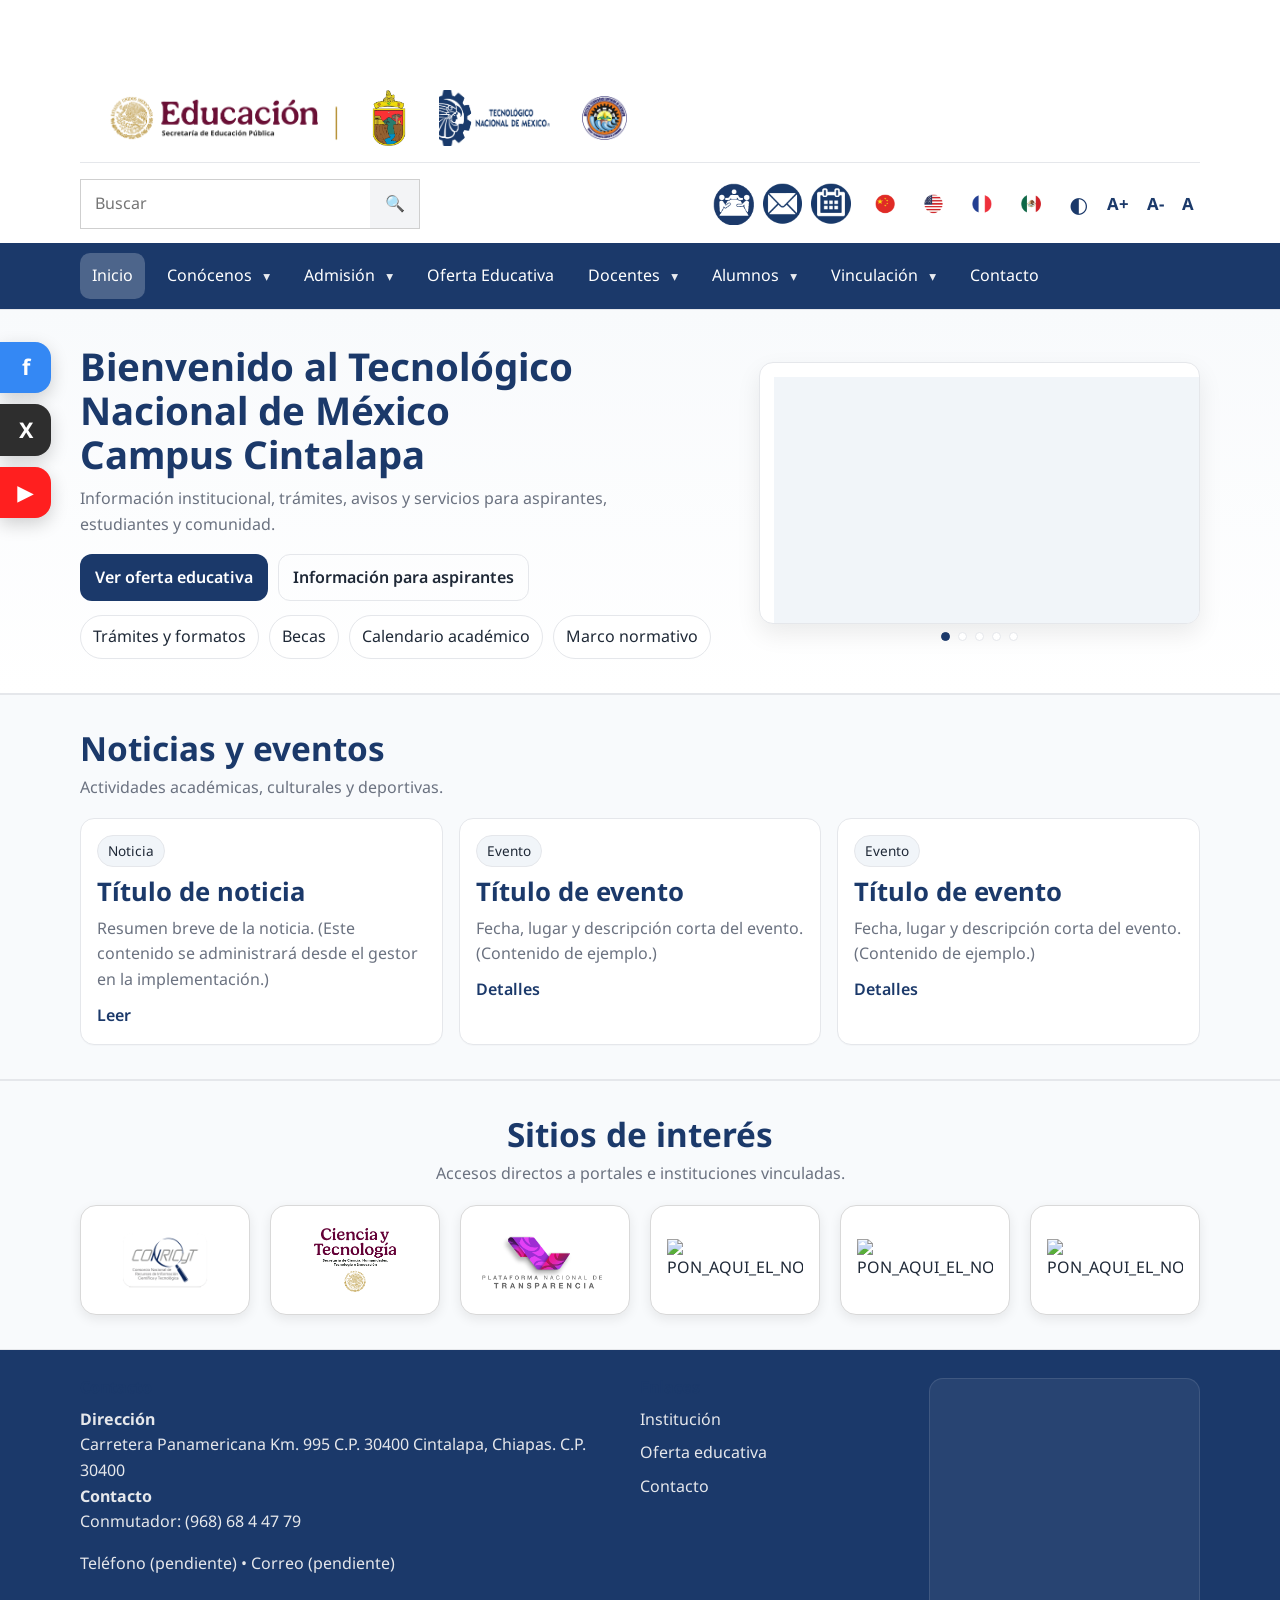
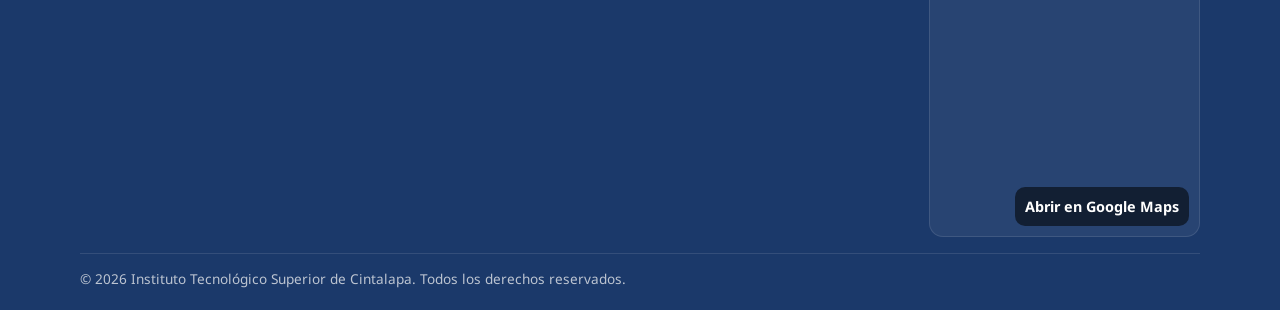
==== commit dbbaa8ff: "Add files via upload" ====
--- a/index.html
+++ b/index.html
@@ -245,12 +245,12 @@
             <a class="btn btn-outline" href="pages/aspirantes.html">Información para aspirantes</a>
           </div>
 
-          <ul class="quick-links" aria-label="Accesos rápidos">
-            <li><a class="chip" href="#tramites">Trámites y formatos</a></li>
-            <li><a class="chip" href="#becas">Becas</a></li>
-            <li><a class="chip" href="#biblioteca">Biblioteca digital</a></li>
-            <li><a class="chip" href="#transparencia">Transparencia</a></li>
-          </ul>
+  <ul class="quick-links" aria-label="Accesos rápidos">
+    <li><a class="chip" href="pages/alumnos.html#tramites">Trámites y formatos</a></li>
+    <li><a class="chip" href="pages/alumnos.html#becas">Becas</a></li>
+    <li><a class="chip" href="pages/alumnos.html#calendario">Calendario académico</a></li>
+    <li><a class="chip" href="pages/institucion.html#marco">Marco normativo</a></li>
+  </ul>
 
         </div>
 
